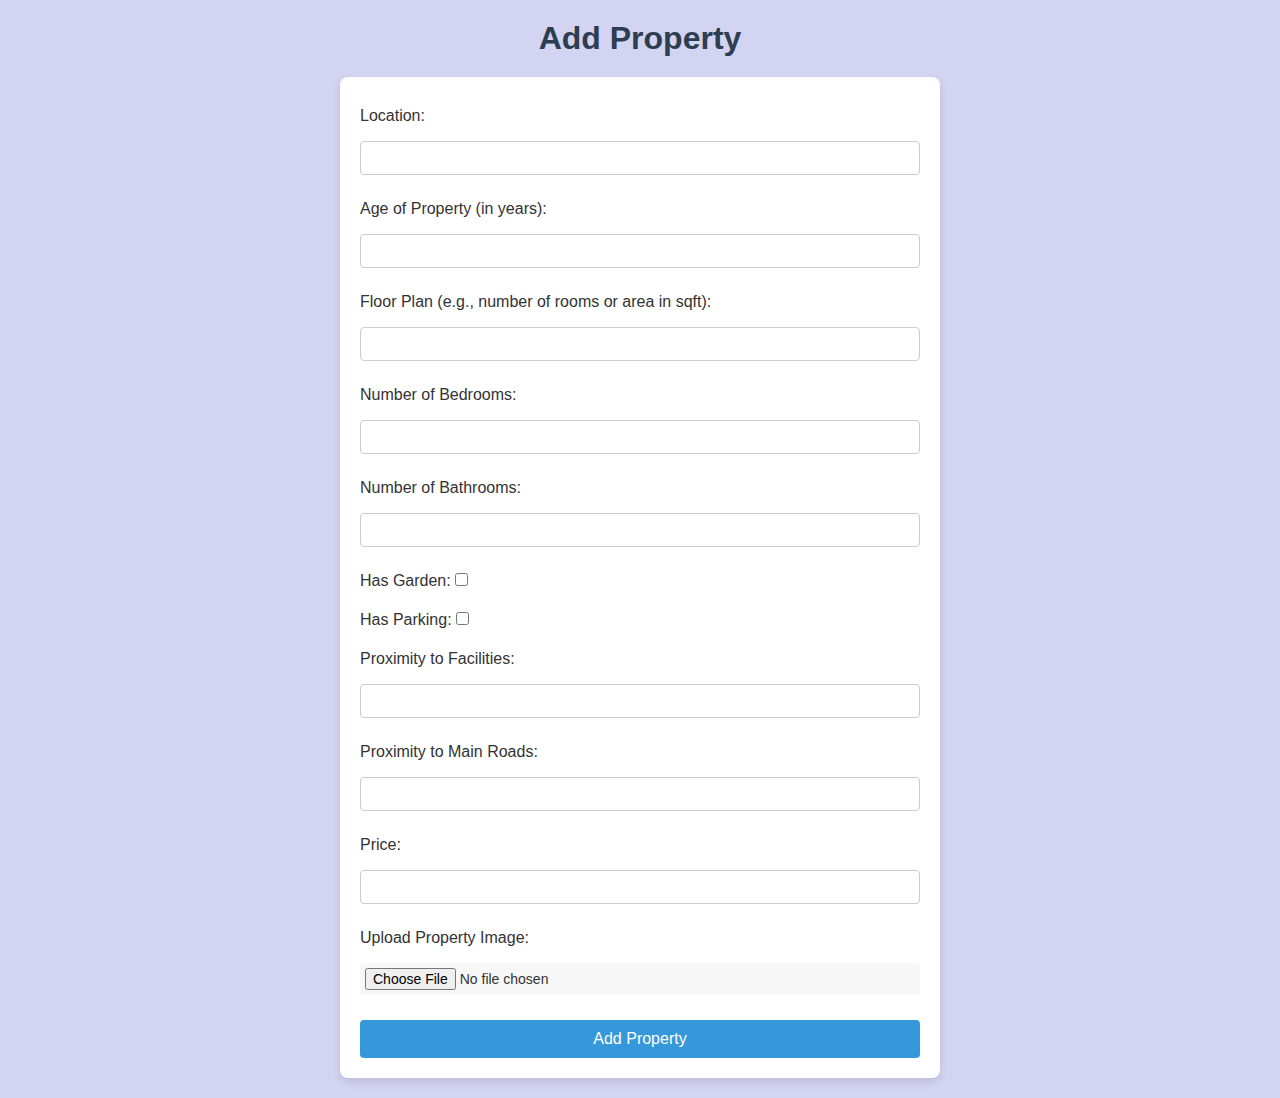
==== add_property.html @ 4faf3cfe "added db and add property" ====
<!DOCTYPE html>
<html lang="en">
<head>
    <meta charset="UTF-8">
    <meta name="viewport" content="width=device-width, initial-scale=1.0">
    <title>Add Property</title>
    <link rel="stylesheet" href="css/property.css">
</head>
<body>
    <h1>Add Property</h1>
    <form action="add_property.php" method="post" enctype="multipart/form-data">
    <label for="location">Location:</label>
    <input type="text" name="location" required><br>

    <label for="age">Age of Property (in years):</label>
    <input type="number" name="age" required><br>

    <label for="floorPlan">Floor Plan (e.g., number of rooms or area in sqft):</label>
    <input type="number" name="floorPlan" required><br>

    <label for="bedrooms">Number of Bedrooms:</label>
    <input type="number" name="bedrooms" required><br>

    <label for="bathrooms">Number of Bathrooms:</label>
    <input type="number" name="bathrooms" required><br>

    <label for="hasGarden">Has Garden:</label>
    <input type="checkbox" name="hasGarden"><br>

    <label for="hasParking">Has Parking:</label>
    <input type="checkbox" name="hasParking"><br>

    <label for="proximityFacilities">Proximity to Facilities:</label>
    <input type="text" name="proximityFacilities"><br>

    <label for="proximityMainRoads">Proximity to Main Roads:</label>
    <input type="text" name="proximityMainRoads"><br>

    <label for="price">Price:</label>
    <input type="number" step="0.01" name="price" required><br>

    <label for="propertyImage">Upload Property Image:</label>
    <input type="file" name="propertyImage" required><br>

    <input type="submit" value="Add Property">
</form>
</body>
</html>
---- css/property.css ----
/* add.css */

/* Reset some default styles */
* {
    margin: 0;
    padding: 0;
    box-sizing: border-box;
}

/* Set the background color and font for the page */
body {
    font-family: Arial, sans-serif;
    background-color: #d3d3f2;
    color: #333;
    padding: 20px;
}

/* Center the form on the page */
h1 {
    text-align: center;
    color: #2c3e50;
    margin-bottom: 20px;
}

/* Style the form container */
form {
    max-width: 600px;
    margin: 0 auto;
    background-color: #fff;
    padding: 20px;
    border-radius: 8px;
    box-shadow: 0 4px 8px rgba(0, 0, 0, 0.1);
}

/* Add some space and style to labels */
label {
    font-size: 16px;
    margin-bottom: 8px;
    display: inline-block;
    color: #333;
}

/* Style input fields */
input[type="text"],
input[type="number"],
input[type="file"],
input[type="checkbox"] {
    width: 100%;
    padding: 8px;
    margin-bottom: 15px;
    border: 1px solid #ccc;
    border-radius: 4px;
    font-size: 14px;
}

/* Style submit button */
input[type="submit"] {
    background-color: #3498db;
    color: white;
    padding: 10px 20px;
    border: none;
    border-radius: 4px;
    font-size: 16px;
    cursor: pointer;
    width: 100%;
    transition: background-color 0.3s;
}

input[type="submit"]:hover {
    background-color: #2980b9;
}

/* Style the checkbox inputs */
input[type="checkbox"] {
    width: auto;
    margin-right: 10px;
}

/* Style the file input */
input[type="file"] {
    border: none;
    padding: 5px;
    background-color: #f7f7f7;
}

/* Add space between inputs */
input[type="text"],
input[type="number"],
input[type="file"],
input[type="checkbox"] {
    margin-top: 8px;
}

/* Add some spacing between form elements */
form > label,
form > input {
    margin-top: 10px;
}
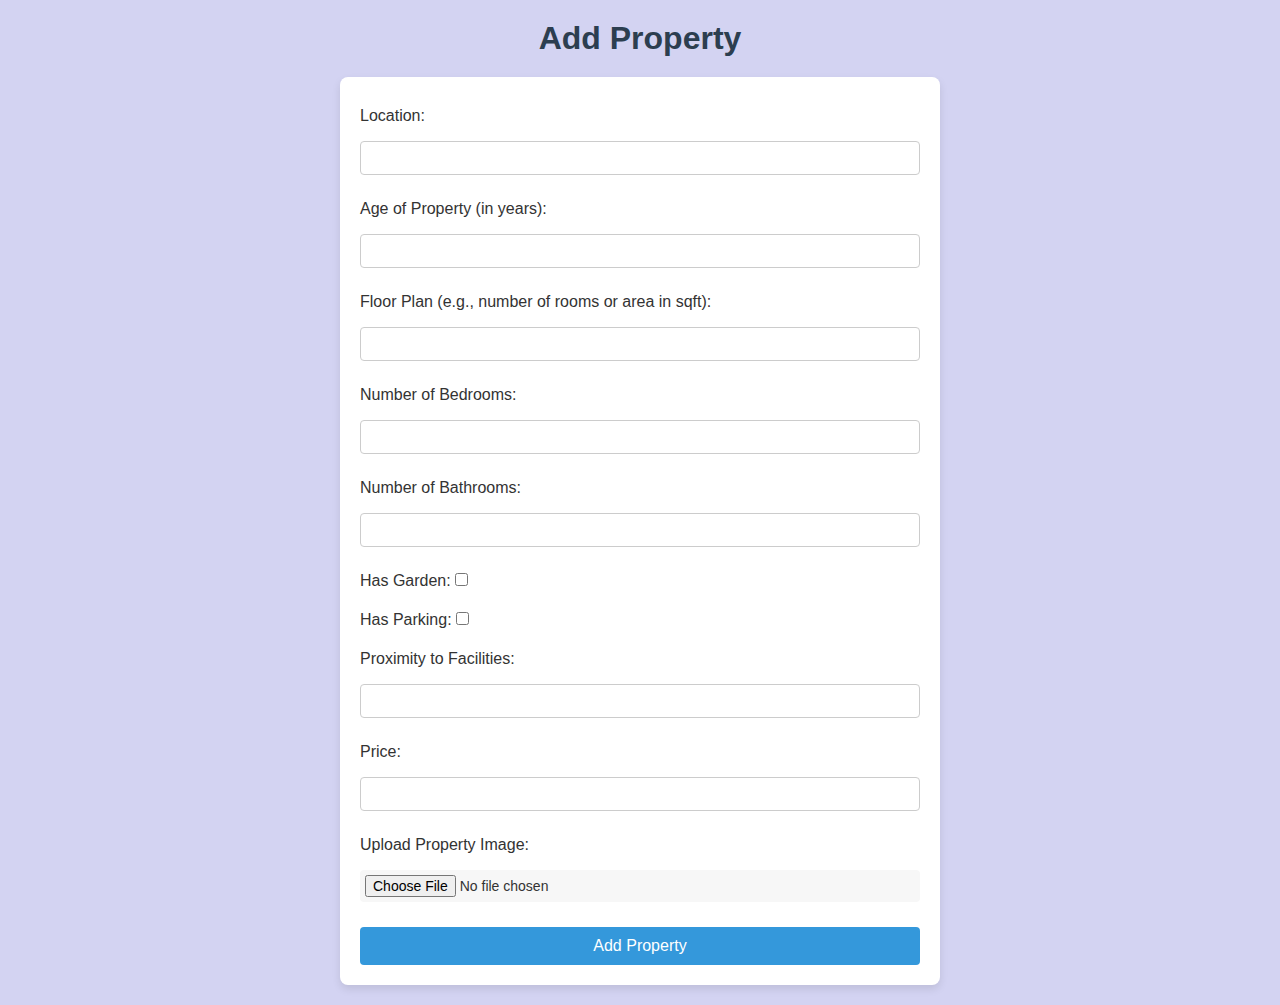
==== commit ef1478e7: "pushing updates" ====
--- a/add_property.html
+++ b/add_property.html
@@ -33,9 +33,6 @@
     <label for="proximityFacilities">Proximity to Facilities:</label>
     <input type="text" name="proximityFacilities"><br>
 
-    <label for="proximityMainRoads">Proximity to Main Roads:</label>
-    <input type="text" name="proximityMainRoads"><br>
-
     <label for="price">Price:</label>
     <input type="number" step="0.01" name="price" required><br>
 
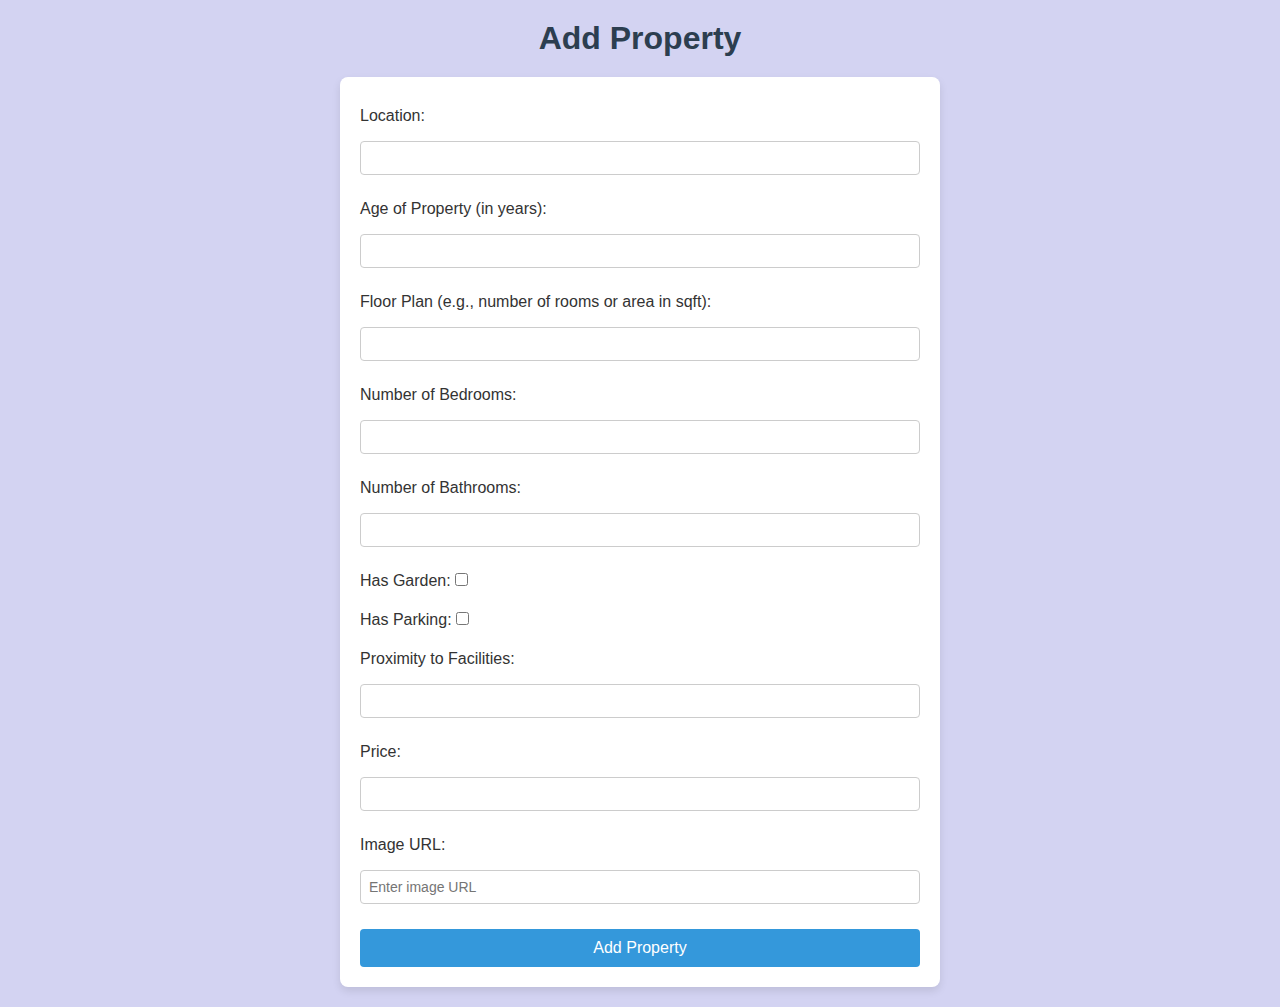
==== commit 03c517fa: "attempting to fix problem" ====
--- a/add_property.html
+++ b/add_property.html
@@ -36,10 +36,11 @@
     <label for="price">Price:</label>
     <input type="number" step="0.01" name="price" required><br>
 
-    <label for="propertyImage">Upload Property Image:</label>
-    <input type="file" name="propertyImage" required><br>
+    <label for="image_url">Image URL:</label>
+    <input type="text" name="image_url" id="image_url" placeholder="Enter image URL" required>
 
     <input type="submit" value="Add Property">
+
 </form>
 </body>
 </html>
